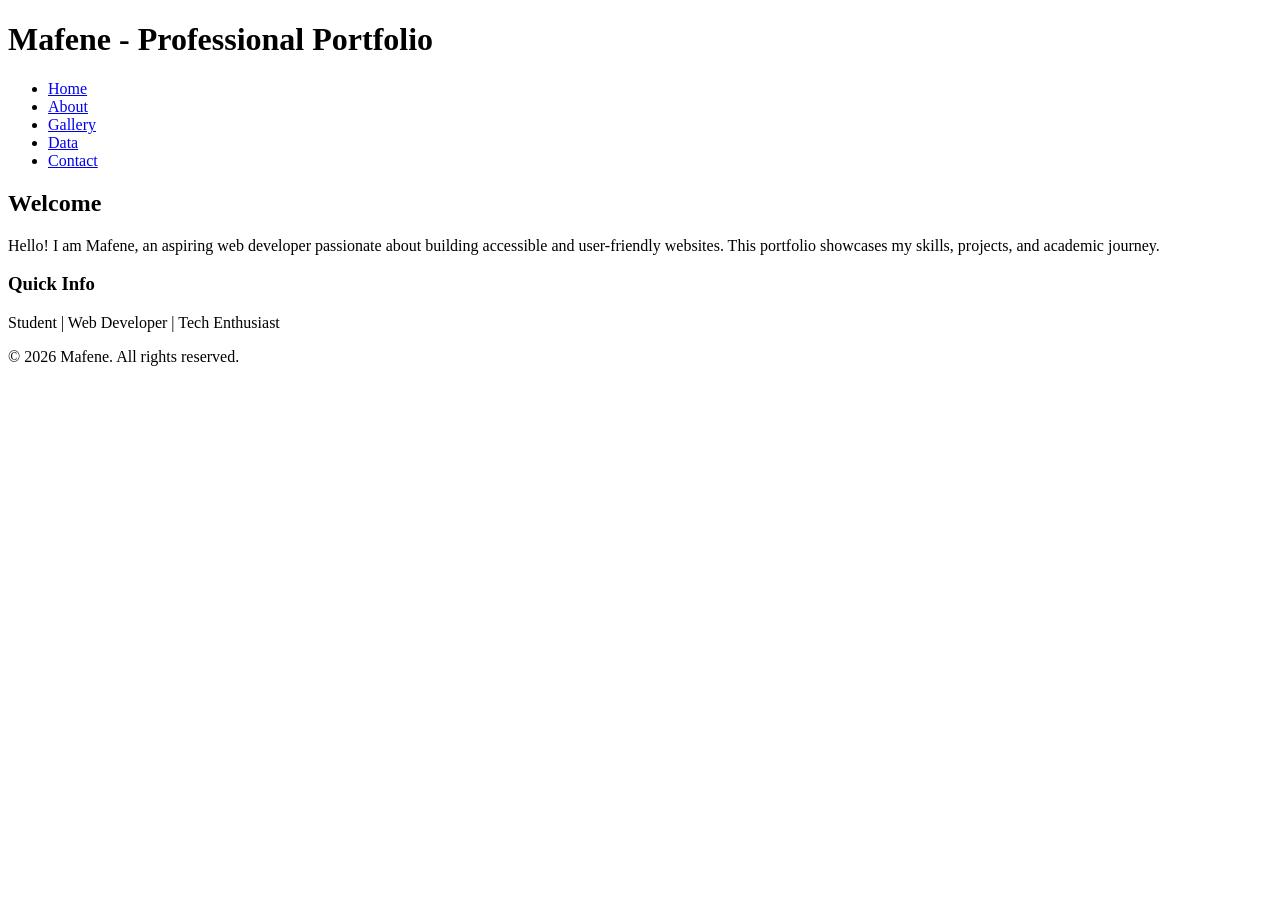
==== index.html @ 8bee3d69 "First commit" ====
<!DOCTYPE html>
<html lang="en">
<head>
    <meta charset="UTF-8">
    <meta name="viewport" content="width=device-width, initial-scale=1.0">
    <title>Home | Mafene Portfolio</title>
</head>
<body>

    <!-- Header Section -->
    <header>
        <h1>Mafene - Professional Portfolio</h1>
        <nav>
            <ul>
                <li><a href="index.html">Home</a></li>
                <li><a href="about.html">About</a></li>
                <li><a href="gallery.html">Gallery</a></li>
                <li><a href="data.html">Data</a></li>
                <li><a href="contact.html">Contact</a></li>
            </ul>
        </nav>
    </header>

    <!-- Main Content -->
    <main>
        <article>
            <h2>Welcome</h2>
            <p>
                Hello! I am Mafene, an aspiring web developer passionate about building
                accessible and user-friendly websites. This portfolio showcases my
                skills, projects, and academic journey.
            </p>
        </article>

        <aside>
            <h3>Quick Info</h3>
            <p>Student | Web Developer | Tech Enthusiast</p>
        </aside>
    </main>

    <!-- Footer -->
    <footer>
        <p>&copy; 2026 Mafene. All rights reserved.</p>
    </footer>

</body>
</html>
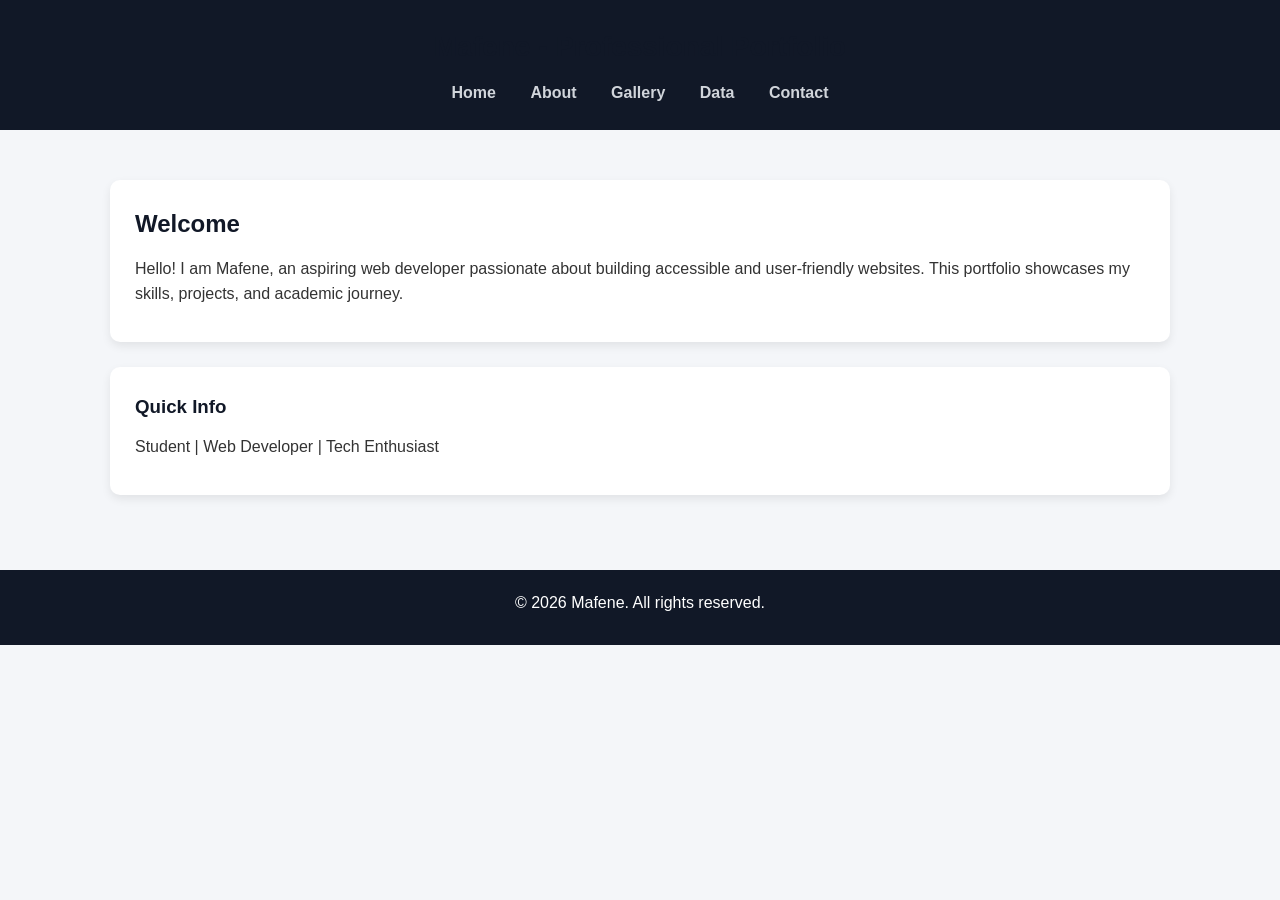
==== commit 25e7e18c: "Update" ====
--- a/index.html
+++ b/index.html
@@ -4,6 +4,7 @@
     <meta charset="UTF-8">
     <meta name="viewport" content="width=device-width, initial-scale=1.0">
     <title>Home | Mafene Portfolio</title>
+    <link rel="stylesheet" href="style.css">
 </head>
 <body>
 
--- a/style.css
+++ b/style.css
@@ -0,0 +1,229 @@
+/* =========================
+   RESET & BASE STYLES
+========================= */
+* {
+    margin: 0;
+    padding: 0;
+    box-sizing: border-box;
+}
+
+body {
+    font-family: "Segoe UI", Arial, sans-serif;
+    line-height: 1.6;
+    background: #f4f6f9;
+    color: #333;
+}
+
+/* =========================
+   HEADER
+========================= */
+header {
+    background: #111827;
+    color: #fff;
+    padding: 25px 20px;
+    text-align: center;
+}
+
+header h1 {
+    margin-bottom: 10px;
+    font-size: 28px;
+}
+
+/* =========================
+   NAVIGATION
+========================= */
+nav ul {
+    list-style: none;
+}
+
+nav ul li {
+    display: inline-block;
+    margin: 0 15px;
+}
+
+nav a {
+    color: #d1d5db;
+    text-decoration: none;
+    font-weight: 600;
+    transition: 0.3s ease;
+}
+
+nav a:hover {
+    color: #60a5fa;
+}
+
+nav a.active {
+    color: #60a5fa;
+    border-bottom: 2px solid #60a5fa;
+    padding-bottom: 3px;
+}
+
+/* =========================
+   MAIN LAYOUT
+========================= */
+main {
+    max-width: 1100px;
+    margin: 30px auto;
+    padding: 20px;
+}
+
+/* =========================
+   CONTENT CARDS
+========================= */
+section, article, aside {
+    background: #ffffff;
+    padding: 25px;
+    margin-bottom: 25px;
+    border-radius: 10px;
+    box-shadow: 0 4px 10px rgba(0,0,0,0.08);
+    transition: transform 0.2s ease;
+}
+
+section:hover, article:hover, aside:hover {
+    transform: translateY(-3px);
+}
+
+/* =========================
+   TYPOGRAPHY
+========================= */
+h1, h2, h3 {
+    margin-bottom: 12px;
+    color: #111827;
+}
+
+p {
+    margin-bottom: 10px;
+}
+
+/* =========================
+   GALLERY
+========================= */
+figure {
+    margin-bottom: 25px;
+    text-align: center;
+}
+
+img {
+    max-width: 100%;
+    height: auto;
+    border-radius: 10px;
+}
+
+figcaption {
+    margin-top: 8px;
+    font-style: italic;
+    color: #555;
+}
+
+/* =========================
+   VIDEO
+========================= */
+video {
+    display: block;
+    margin: 20px auto;
+    max-width: 100%;
+    border-radius: 10px;
+}
+
+/* =========================
+   TABLE STYLING
+========================= */
+table {
+    width: 100%;
+    border-collapse: collapse;
+    margin-top: 15px;
+}
+
+thead {
+    background: #1f2937;
+    color: white;
+}
+
+th, td {
+    padding: 12px;
+    border-bottom: 1px solid #ddd;
+}
+
+tbody tr:nth-child(even) {
+    background: #f9fafb;
+}
+
+tbody tr:hover {
+    background: #eef2ff;
+}
+
+tfoot {
+    background: #e5e7eb;
+    font-style: italic;
+}
+
+/* =========================
+   FORM
+========================= */
+form {
+    max-width: 600px;
+}
+
+label {
+    font-weight: 600;
+}
+
+input, textarea {
+    width: 100%;
+    padding: 10px;
+    margin-top: 6px;
+    margin-bottom: 15px;
+    border: 1px solid #ccc;
+    border-radius: 6px;
+    transition: border 0.3s ease;
+}
+
+input:focus, textarea:focus {
+    border-color: #2563eb;
+    outline: none;
+}
+
+/* Button */
+button {
+    background: #2563eb;
+    color: white;
+    padding: 12px 18px;
+    border: none;
+    border-radius: 6px;
+    cursor: pointer;
+    font-size: 15px;
+    transition: 0.3s ease;
+}
+
+button:hover {
+    background: #1e40af;
+}
+
+/* =========================
+   FOOTER
+========================= */
+footer {
+    text-align: center;
+    padding: 20px;
+    background: #111827;
+    color: white;
+    margin-top: 30px;
+}
+
+/* =========================
+   RESPONSIVE DESIGN
+========================= */
+@media (max-width: 768px) {
+    nav ul li {
+        display: block;
+        margin: 10px 0;
+    }
+
+    main {
+        padding: 15px;
+    }
+
+    section, article, aside {
+        padding: 20px;
+    }
+}
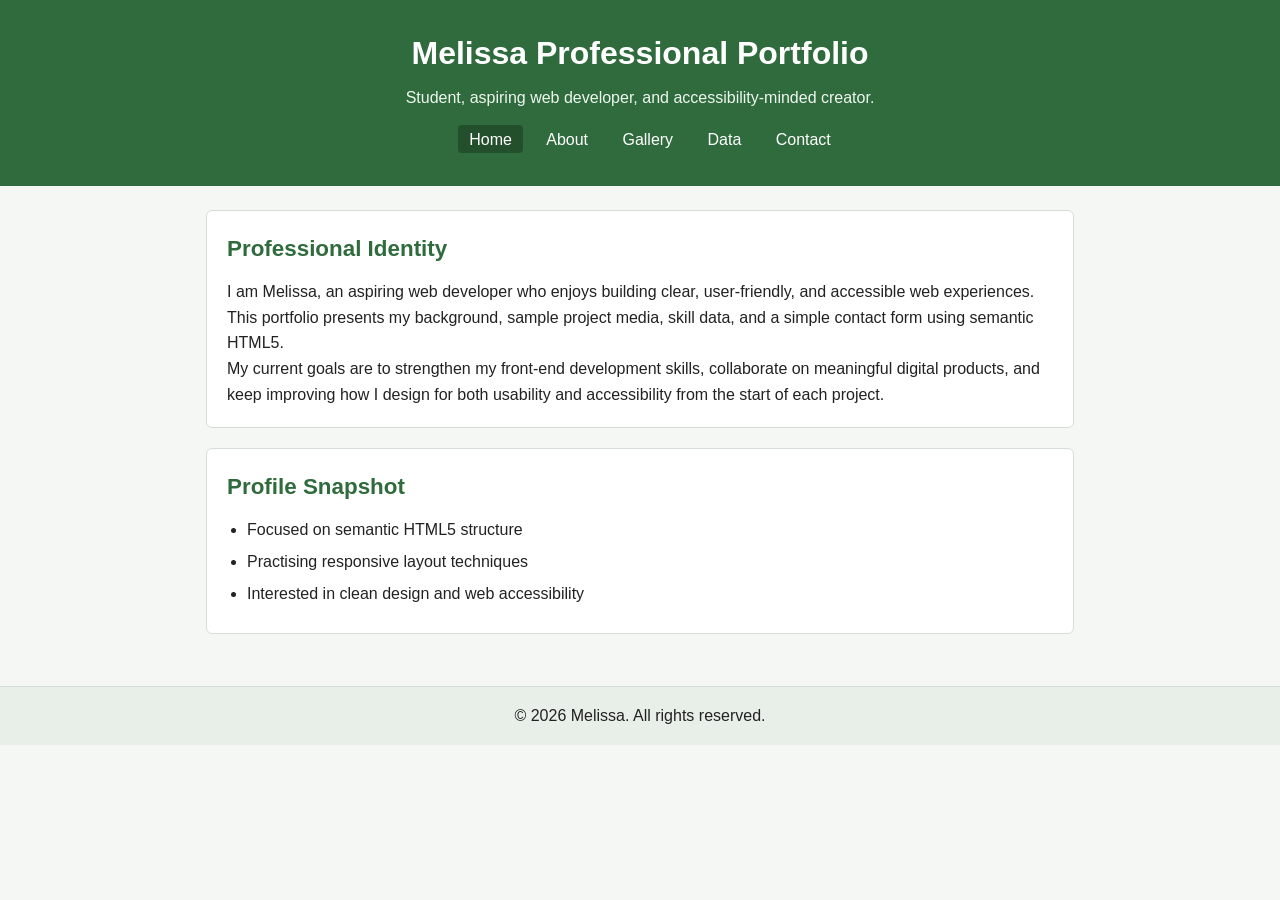
==== commit 6063e180: "Update" ====
--- a/index.html
+++ b/index.html
@@ -3,17 +3,18 @@
 <head>
     <meta charset="UTF-8">
     <meta name="viewport" content="width=device-width, initial-scale=1.0">
-    <title>Home | Mafene Portfolio</title>
+    <meta name="description" content="Professional portfolio home page for Melissa, an aspiring web developer focused on accessible and semantic web design.">
+    <title>Home | Melissa Portfolio</title>
     <link rel="stylesheet" href="style.css">
 </head>
 <body>
-
-    <!-- Header Section -->
-    <header>
-        <h1>Mafene - Professional Portfolio</h1>
-        <nav>
-            <ul>
-                <li><a href="index.html">Home</a></li>
+    <!-- Site header introduces the portfolio identity and primary navigation. -->
+    <header class="site-header">
+        <h1>Melissa Professional Portfolio</h1>
+        <p class="tagline">Student, aspiring web developer, and accessibility-minded creator.</p>
+        <nav aria-label="Primary navigation">
+            <ul class="nav-list">
+                <li><a class="active" href="index.html" aria-current="page">Home</a></li>
                 <li><a href="about.html">About</a></li>
                 <li><a href="gallery.html">Gallery</a></li>
                 <li><a href="data.html">Data</a></li>
@@ -22,27 +23,36 @@
         </nav>
     </header>
 
-    <!-- Main Content -->
-    <main>
+    <!-- Main content uses article and aside to separate the core profile from supporting highlights. -->
+    <main class="page-shell">
         <article>
-            <h2>Welcome</h2>
+            <h2>Professional Identity</h2>
             <p>
-                Hello! I am Mafene, an aspiring web developer passionate about building
-                accessible and user-friendly websites. This portfolio showcases my
-                skills, projects, and academic journey.
+                I am Melissa, an aspiring web developer who enjoys building clear, user-friendly,
+                and accessible web experiences. This portfolio presents my background, sample
+                project media, skill data, and a simple contact form using semantic HTML5.
+            </p>
+            <p>
+                My current goals are to strengthen my front-end development skills, collaborate on
+                meaningful digital products, and keep improving how I design for both usability and
+                accessibility from the start of each project.
             </p>
         </article>
 
+        <!-- Aside provides quick supporting facts without interrupting the main introduction. -->
         <aside>
-            <h3>Quick Info</h3>
-            <p>Student | Web Developer | Tech Enthusiast</p>
+            <h2>Profile Snapshot</h2>
+            <ul>
+                <li>Focused on semantic HTML5 structure</li>
+                <li>Practising responsive layout techniques</li>
+                <li>Interested in clean design and web accessibility</li>
+            </ul>
         </aside>
     </main>
 
-    <!-- Footer -->
-    <footer>
-        <p>&copy; 2026 Mafene. All rights reserved.</p>
+    <!-- Footer closes the page with ownership information. -->
+    <footer class="site-footer">
+        <p>&copy; 2026 Melissa. All rights reserved.</p>
     </footer>
-
 </body>
-</html>+</html>
--- a/style.css
+++ b/style.css
@@ -1,229 +1,231 @@
-/* =========================
-   RESET & BASE STYLES
-========================= */
 * {
+    box-sizing: border-box;
     margin: 0;
     padding: 0;
-    box-sizing: border-box;
+}
+
+:root {
+    --primary: #2f6b3d;
+    --primary-dark: #244f2d;
+    --background: #f5f7f5;
+    --surface: #ffffff;
+    --border: #d6ddd6;
+    --text: #222222;
+    --muted: #5b665d;
 }
 
 body {
-    font-family: "Segoe UI", Arial, sans-serif;
+    background-color: var(--background);
+    color: var(--text);
+    font-family: Arial, sans-serif;
     line-height: 1.6;
-    background: #f4f6f9;
-    color: #333;
-}
-
-/* =========================
-   HEADER
-========================= */
-header {
-    background: #111827;
-    color: #fff;
-    padding: 25px 20px;
+}
+
+.site-header {
+    background-color: var(--primary);
+    color: #ffffff;
+    padding: 1.75rem 1rem;
     text-align: center;
 }
 
-header h1 {
-    margin-bottom: 10px;
-    font-size: 28px;
-}
-
-/* =========================
-   NAVIGATION
-========================= */
-nav ul {
+.site-header h1 {
+    font-size: 2rem;
+    margin-bottom: 0.35rem;
+}
+
+.tagline {
+    color: #eef7ef;
+    margin-bottom: 1rem;
+}
+
+.nav-list {
+    display: flex;
+    flex-wrap: wrap;
+    gap: 0.75rem;
+    justify-content: center;
     list-style: none;
 }
 
-nav ul li {
-    display: inline-block;
-    margin: 0 15px;
-}
-
-nav a {
-    color: #d1d5db;
+.nav-list a {
+    color: #ffffff;
+    padding: 0.35rem 0.7rem;
     text-decoration: none;
-    font-weight: 600;
-    transition: 0.3s ease;
-}
-
-nav a:hover {
-    color: #60a5fa;
-}
-
-nav a.active {
-    color: #60a5fa;
-    border-bottom: 2px solid #60a5fa;
-    padding-bottom: 3px;
-}
-
-/* =========================
-   MAIN LAYOUT
-========================= */
-main {
-    max-width: 1100px;
-    margin: 30px auto;
-    padding: 20px;
-}
-
-/* =========================
-   CONTENT CARDS
-========================= */
-section, article, aside {
-    background: #ffffff;
-    padding: 25px;
-    margin-bottom: 25px;
-    border-radius: 10px;
-    box-shadow: 0 4px 10px rgba(0,0,0,0.08);
-    transition: transform 0.2s ease;
-}
-
-section:hover, article:hover, aside:hover {
-    transform: translateY(-3px);
-}
-
-/* =========================
-   TYPOGRAPHY
-========================= */
-h1, h2, h3 {
-    margin-bottom: 12px;
-    color: #111827;
-}
-
-p {
-    margin-bottom: 10px;
-}
-
-/* =========================
-   GALLERY
-========================= */
+}
+
+.nav-list a:hover,
+.nav-list a:focus-visible,
+.nav-list a.active {
+    background-color: var(--primary-dark);
+    border-radius: 4px;
+    outline: none;
+}
+
+.page-shell {
+    margin: 0 auto;
+    max-width: 900px;
+    padding: 1.5rem 1rem 2rem;
+}
+
+section,
+article,
+aside {
+    background-color: var(--surface);
+    border: 1px solid var(--border);
+    border-radius: 6px;
+    margin-bottom: 1.25rem;
+    padding: 1.25rem;
+}
+
+h2 {
+    color: var(--primary);
+    font-size: 1.4rem;
+    margin-bottom: 0.75rem;
+}
+
+h3 {
+    color: var(--primary);
+    margin-bottom: 0.6rem;
+}
+
+p,
+li,
+dd,
+td,
+th,
+label {
+    color: var(--text);
+}
+
+ul,
+ol {
+    margin-left: 1.25rem;
+}
+
+li {
+    margin-bottom: 0.4rem;
+}
+
+dt {
+    color: var(--primary);
+    font-weight: bold;
+    margin-top: 0.75rem;
+}
+
+dd {
+    margin-left: 0;
+}
+
 figure {
-    margin-bottom: 25px;
+    margin-top: 1rem;
+}
+
+img,
+object,
+video {
+    border: 1px solid var(--border);
+    display: block;
+    height: auto;
+    max-width: 100%;
+}
+
+figcaption {
+    color: var(--muted);
+    font-size: 0.95rem;
+    margin-top: 0.5rem;
+}
+
+table {
+    border-collapse: collapse;
+    margin-top: 1rem;
+    width: 100%;
+}
+
+caption {
+    color: var(--muted);
+    margin-bottom: 0.6rem;
+    text-align: left;
+}
+
+th,
+td {
+    border: 1px solid var(--border);
+    padding: 0.75rem;
+    text-align: left;
+}
+
+thead th {
+    background-color: #e8efe8;
+}
+
+tfoot td {
+    background-color: #f1f4f1;
+    font-weight: bold;
+}
+
+form {
+    margin-top: 1rem;
+}
+
+label {
+    display: block;
+    font-weight: bold;
+    margin-bottom: 0.35rem;
+}
+
+input,
+textarea,
+button {
+    font: inherit;
+}
+
+input,
+textarea {
+    border: 1px solid var(--border);
+    border-radius: 4px;
+    margin-bottom: 1rem;
+    padding: 0.7rem;
+    width: 100%;
+}
+
+input:focus,
+textarea:focus {
+    border-color: var(--primary);
+    outline: 2px solid #dcebdd;
+}
+
+button {
+    background-color: var(--primary);
+    border: none;
+    border-radius: 4px;
+    color: #ffffff;
+    cursor: pointer;
+    padding: 0.7rem 1rem;
+}
+
+button:hover,
+button:focus-visible {
+    background-color: var(--primary-dark);
+    outline: none;
+}
+
+.site-footer {
+    background-color: #e8efe8;
+    border-top: 1px solid var(--border);
+    padding: 1rem;
     text-align: center;
 }
 
-img {
-    max-width: 100%;
-    height: auto;
-    border-radius: 10px;
-}
-
-figcaption {
-    margin-top: 8px;
-    font-style: italic;
-    color: #555;
-}
-
-/* =========================
-   VIDEO
-========================= */
-video {
-    display: block;
-    margin: 20px auto;
-    max-width: 100%;
-    border-radius: 10px;
-}
-
-/* =========================
-   TABLE STYLING
-========================= */
-table {
-    width: 100%;
-    border-collapse: collapse;
-    margin-top: 15px;
-}
-
-thead {
-    background: #1f2937;
-    color: white;
-}
-
-th, td {
-    padding: 12px;
-    border-bottom: 1px solid #ddd;
-}
-
-tbody tr:nth-child(even) {
-    background: #f9fafb;
-}
-
-tbody tr:hover {
-    background: #eef2ff;
-}
-
-tfoot {
-    background: #e5e7eb;
-    font-style: italic;
-}
-
-/* =========================
-   FORM
-========================= */
-form {
-    max-width: 600px;
-}
-
-label {
-    font-weight: 600;
-}
-
-input, textarea {
-    width: 100%;
-    padding: 10px;
-    margin-top: 6px;
-    margin-bottom: 15px;
-    border: 1px solid #ccc;
-    border-radius: 6px;
-    transition: border 0.3s ease;
-}
-
-input:focus, textarea:focus {
-    border-color: #2563eb;
-    outline: none;
-}
-
-/* Button */
-button {
-    background: #2563eb;
-    color: white;
-    padding: 12px 18px;
-    border: none;
-    border-radius: 6px;
-    cursor: pointer;
-    font-size: 15px;
-    transition: 0.3s ease;
-}
-
-button:hover {
-    background: #1e40af;
-}
-
-/* =========================
-   FOOTER
-========================= */
-footer {
-    text-align: center;
-    padding: 20px;
-    background: #111827;
-    color: white;
-    margin-top: 30px;
-}
-
-/* =========================
-   RESPONSIVE DESIGN
-========================= */
-@media (max-width: 768px) {
-    nav ul li {
-        display: block;
-        margin: 10px 0;
+@media (max-width: 700px) {
+    .site-header h1 {
+        font-size: 1.7rem;
     }
 
-    main {
-        padding: 15px;
+    .nav-list {
+        flex-direction: column;
+        gap: 0.4rem;
     }
 
-    section, article, aside {
-        padding: 20px;
+    .page-shell {
+        padding-top: 1rem;
     }
-}+}
